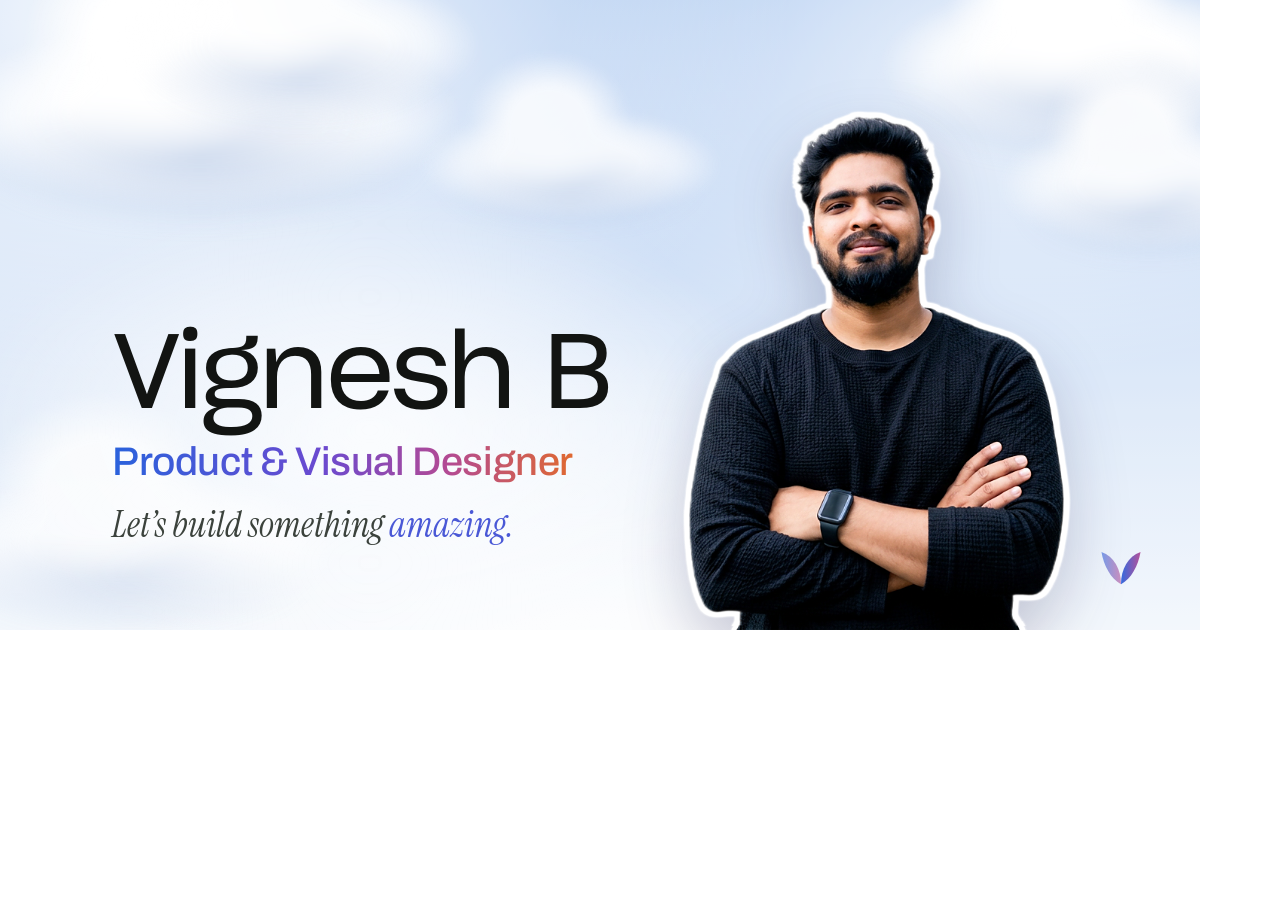
==== assets/og-card-v2.html @ 6048eda5 "OG card: soft cloudy sky, gradient role line, no band/URL Co-Authored-By: Claude Fable 5.1 <noreply@" ====
<!doctype html>
<!-- OG card, v2 palette. Render at 1200×630:
     ?v=a  → recoloured version of the current card (sky band + paper band)
     ?v=b  → same content, with the portrait-window streak lines behind the photo -->
<html><head><meta charset="utf-8">
<link href="https://fonts.googleapis.com/css2?family=Archivo:wdth,wght@62..125,300..700&family=Instrument+Serif:ital@0;1&display=swap" rel="stylesheet">
<style>
@font-face{font-family:'Sharp Grotesk Book 20';src:url(fonts/SharpGrotesk-Book20.woff2) format('woff2');font-weight:400}
*{margin:0;padding:0;box-sizing:border-box}
html,body{width:1200px;height:630px;overflow:hidden;background:#fff}
.card{position:relative;width:1200px;height:630px;overflow:hidden;background:#faf7f3;font-family:'Archivo',sans-serif;color:#121412}
/* top band: the soft sky */
.sky{position:absolute;inset:0;
  background:
    radial-gradient(90% 120% at 12% 0%,rgba(255,255,255,.9) 0%,rgba(255,255,255,0) 60%),
    radial-gradient(70% 90% at 85% 10%,rgba(255,255,255,.75) 0%,rgba(255,255,255,0) 55%),
    radial-gradient(60% 80% at 50% 110%,rgba(255,255,255,.95) 0%,rgba(255,255,255,0) 70%),
    linear-gradient(180deg,#8fb5ea 0%,#c6daf5 50%,#eef4fb 100%)}
.cloud{position:absolute;border-radius:999px;background:radial-gradient(closest-side,#fff 0%,#fff 48%,rgba(255,255,255,.7) 72%,rgba(255,255,255,0));filter:blur(5px)}
/* lit puff on top, cool shaded underside — so the puffs read as cumulus, not haze */
.cloud::after{content:'';position:absolute;left:16%;top:-52%;width:54%;height:125%;border-radius:999px;background:radial-gradient(closest-side,#fff 0%,#fff 50%,rgba(255,255,255,0))}
.cloud::before{content:'';position:absolute;left:6%;right:6%;top:38%;height:72%;border-radius:999px;background:radial-gradient(closest-side,rgba(168,190,225,.55),rgba(168,190,225,0));filter:blur(8px)}
.sky i{position:absolute;inset:0;background:url(about-cloud.jpg) center/cover;opacity:.3;mix-blend-mode:screen}
/* bottom band: paper */
.paper{position:absolute;left:0;right:0;top:300px;bottom:0;background:#faf7f3}
.paper::before{content:'';position:absolute;inset:0;opacity:.07;mix-blend-mode:multiply;
  background-image:url("data:image/svg+xml,%3Csvg xmlns='http://www.w3.org/2000/svg' width='300' height='300'%3E%3Cfilter id='p'%3E%3CfeTurbulence type='fractalNoise' baseFrequency='.035' numOctaves='4' seed='3'/%3E%3C/filter%3E%3Crect width='300' height='300' filter='url(%23p)'/%3E%3C/svg%3E")}
/* the gradient band between the two, like the roles line */
.rule{position:absolute;left:0;right:0;top:298px;height:3px;background:linear-gradient(90deg,#2a62dc,#6a4ad0 42%,#b24a95 68%,#e0692f)}
.copy{position:absolute;left:112px;top:330px}
.glow{position:absolute;left:-40px;top:200px;width:820px;height:460px;border-radius:50%;background:radial-gradient(closest-side,rgba(255,255,255,.85),rgba(255,255,255,.45) 55%,rgba(255,255,255,0));filter:blur(18px)}
.name{font-family:'Sharp Grotesk Book 20','Archivo',sans-serif;font-stretch:112%;font-size:104px;line-height:.92;letter-spacing:-.03em;color:#121412}
.role{margin-top:14px;font-size:40px;font-weight:500;letter-spacing:-.01em;
  background:linear-gradient(90deg,#2a62dc,#6a4ad0 45%,#b24a95 72%,#e0692f);-webkit-background-clip:text;background-clip:text;color:transparent;
  display:inline-block;padding-right:.06em}
.tag{margin-top:18px;font-family:'Instrument Serif',serif;font-style:italic;font-size:36px;color:#3b423c}
.tag b{font-weight:400;color:#4a58d6}
/* portrait: a cut-out sticker standing on the paper */
.who{position:absolute;right:88px;bottom:0;width:470px;height:560px}
.who img{position:absolute;left:50%;bottom:0;transform:translateX(-50%);height:560px;width:auto;
  filter:drop-shadow(0 0 0 #fff) drop-shadow(0 0 0 #fff) drop-shadow(0 0 1px #fff) drop-shadow(4px 0 0 #fff) drop-shadow(-4px 0 0 #fff) drop-shadow(0 4px 0 #fff) drop-shadow(0 -4px 0 #fff) drop-shadow(0 26px 30px rgba(30,30,80,.22))}
/* streaks (variant b): the portrait-window lines from the About section */
.streaks{display:none;position:absolute;left:640px;right:20px;top:40px;height:560px;
  -webkit-mask-image:radial-gradient(55% 60% at 50% 55%,#000 35%,transparent 100%);mask-image:radial-gradient(55% 60% at 50% 55%,#000 35%,transparent 100%);
  background:repeating-linear-gradient(90deg,rgba(110,125,225,0) 0 26px,rgba(110,125,225,.5) 26px 31px,rgba(110,125,225,0) 31px 78px,rgba(190,140,230,.42) 78px 81px,rgba(110,125,225,0) 81px 160px);
  filter:blur(1.2px)}
body.b .streaks{display:block}
body.b .who img{filter:drop-shadow(0 0 1px #fff) drop-shadow(4px 0 0 #fff) drop-shadow(-4px 0 0 #fff) drop-shadow(0 4px 0 #fff) drop-shadow(0 -4px 0 #fff) drop-shadow(0 26px 30px rgba(30,30,80,.22))}
.mark{position:absolute;right:56px;bottom:40px;width:46px;height:46px}
.url{position:absolute;left:112px;bottom:38px;font-family:ui-monospace,'Geist Mono',monospace;font-size:15px;letter-spacing:.18em;text-transform:uppercase;color:#6a746c}
</style></head>
<body>
<div class="card">
  <div class="sky"><i></i>
    <span class="cloud" style="left:-60px;top:20px;width:520px;height:190px"></span>
    <span class="cloud" style="left:120px;top:-30px;width:360px;height:150px;opacity:.9"></span>
    <span class="cloud" style="left:420px;top:110px;width:300px;height:110px;opacity:.8"></span>
    <span class="cloud" style="left:880px;top:-20px;width:420px;height:170px"></span>
    <span class="cloud" style="left:1000px;top:120px;width:300px;height:130px;opacity:.85"></span>
    <span class="cloud" style="left:-80px;top:470px;width:420px;height:150px;opacity:.75"></span>
  </div>
  <div class="glow"></div>
  <div class="streaks"></div>
  <div class="copy">
    <div class="name">Vignesh B</div>
    <div class="role">Product &amp; Visual Designer</div>
    <div class="tag">Let’s build something <b>amazing.</b></div>
  </div>
  <div class="who"><img src="vignesh-cutout.png" alt=""></div>
  <svg class="mark" viewBox="0 0 80 80" fill="none"><defs><linearGradient id="g" x1="0" x2="1"><stop offset="0" stop-color="#2a62dc"/><stop offset="1" stop-color="#b24a95"/></linearGradient></defs>
    <path d="M40 70 C40 44 52 22 74 14 C70 38 58 60 40 70 Z" fill="url(#g)" opacity=".95"/>
    <path d="M40 70 C40 44 28 22 6 14 C10 38 22 60 40 70 Z" fill="url(#g)" opacity=".6"/></svg>
</div>
<script>if(/[?&]v=b/.test(location.search))document.body.classList.add('b');</script>
</body></html>
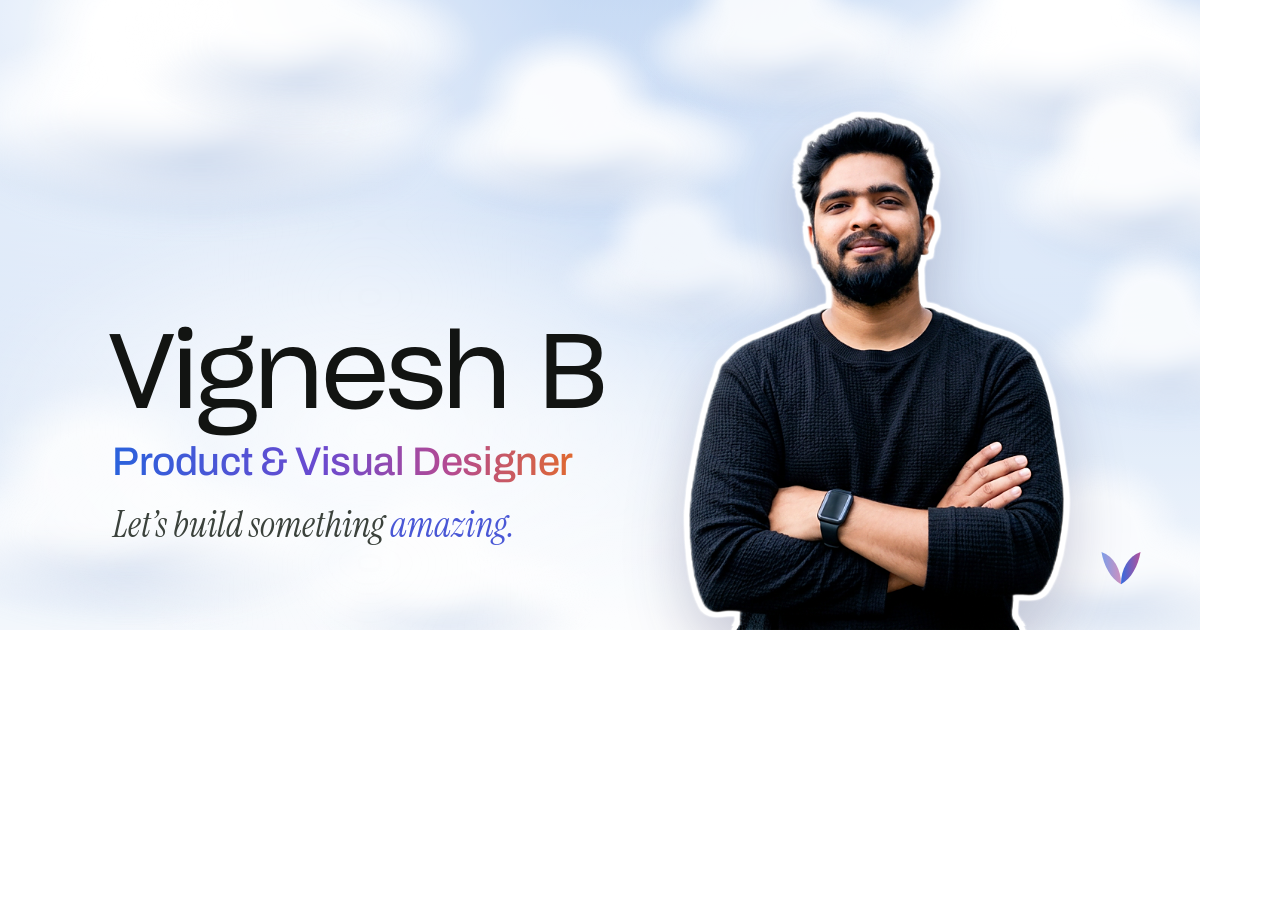
==== commit afe09209: "OG card: 2x render (crisp type), more clouds, optical left alignment; ship as JPG WhatsApp drops pre" ====
--- a/assets/og-card-v2.html
+++ b/assets/og-card-v2.html
@@ -29,11 +29,12 @@
 .rule{position:absolute;left:0;right:0;top:298px;height:3px;background:linear-gradient(90deg,#2a62dc,#6a4ad0 42%,#b24a95 68%,#e0692f)}
 .copy{position:absolute;left:112px;top:330px}
 .glow{position:absolute;left:-40px;top:200px;width:820px;height:460px;border-radius:50%;background:radial-gradient(closest-side,rgba(255,255,255,.85),rgba(255,255,255,.45) 55%,rgba(255,255,255,0));filter:blur(18px)}
-.name{font-family:'Sharp Grotesk Book 20','Archivo',sans-serif;font-stretch:112%;font-size:104px;line-height:.92;letter-spacing:-.03em;color:#121412}
+.name{font-family:'Sharp Grotesk Book 20','Archivo',sans-serif;font-stretch:112%;font-size:104px;line-height:.92;letter-spacing:-.03em;color:#121412;margin-left:-5px}
+.copy{text-align:left}
 .role{margin-top:14px;font-size:40px;font-weight:500;letter-spacing:-.01em;
   background:linear-gradient(90deg,#2a62dc,#6a4ad0 45%,#b24a95 72%,#e0692f);-webkit-background-clip:text;background-clip:text;color:transparent;
   display:inline-block;padding-right:.06em}
-.tag{margin-top:18px;font-family:'Instrument Serif',serif;font-style:italic;font-size:36px;color:#3b423c}
+.tag{margin-top:18px;margin-left:1px;font-family:'Instrument Serif',serif;font-style:italic;font-size:36px;color:#3b423c}
 .tag b{font-weight:400;color:#4a58d6}
 /* portrait: a cut-out sticker standing on the paper */
 .who{position:absolute;right:88px;bottom:0;width:470px;height:560px}
@@ -54,10 +55,15 @@
   <div class="sky"><i></i>
     <span class="cloud" style="left:-60px;top:20px;width:520px;height:190px"></span>
     <span class="cloud" style="left:120px;top:-30px;width:360px;height:150px;opacity:.9"></span>
-    <span class="cloud" style="left:420px;top:110px;width:300px;height:110px;opacity:.8"></span>
+    <span class="cloud" style="left:420px;top:90px;width:340px;height:120px;opacity:.9"></span>
+    <span class="cloud" style="left:640px;top:-10px;width:300px;height:120px;opacity:.85"></span>
     <span class="cloud" style="left:880px;top:-20px;width:420px;height:170px"></span>
-    <span class="cloud" style="left:1000px;top:120px;width:300px;height:130px;opacity:.85"></span>
-    <span class="cloud" style="left:-80px;top:470px;width:420px;height:150px;opacity:.75"></span>
+    <span class="cloud" style="left:1000px;top:130px;width:300px;height:130px;opacity:.9"></span>
+    <span class="cloud" style="left:1040px;top:300px;width:260px;height:110px;opacity:.8"></span>
+    <span class="cloud" style="left:560px;top:230px;width:260px;height:100px;opacity:.7"></span>
+    <span class="cloud" style="left:-80px;top:460px;width:420px;height:150px;opacity:.8"></span>
+    <span class="cloud" style="left:300px;top:540px;width:300px;height:110px;opacity:.7"></span>
+    <span class="cloud" style="left:960px;top:520px;width:320px;height:120px;opacity:.75"></span>
   </div>
   <div class="glow"></div>
   <div class="streaks"></div>
